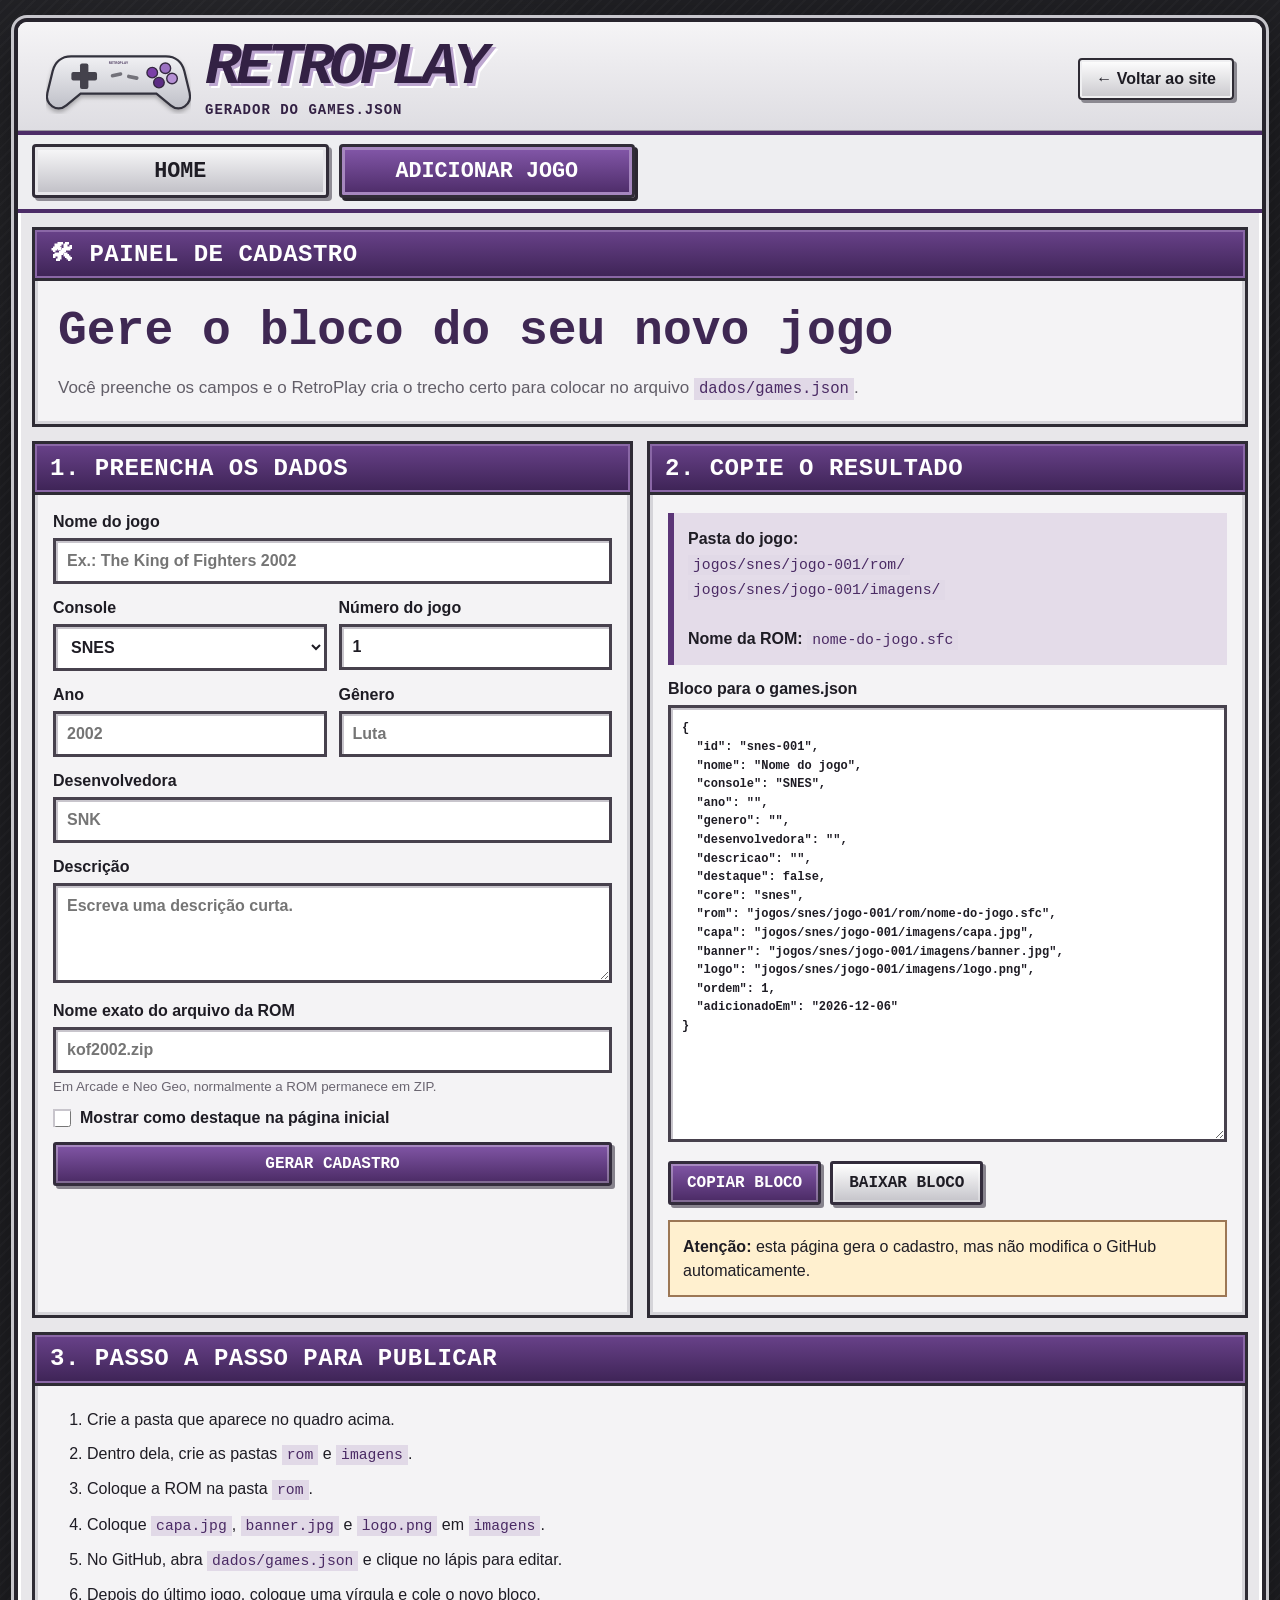
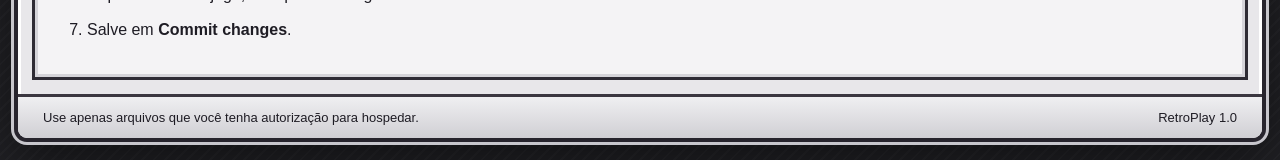
==== admin.html @ 7046315f "Add files via upload" ====
<!doctype html>
<html lang="pt-BR">
<head>
  <meta charset="utf-8">
  <meta name="viewport" content="width=device-width, initial-scale=1">
  <meta name="theme-color" content="#2f1d43">
  <title>RetroPlay — Adicionar jogo</title>
  <link rel="icon" href="assets/icone-controle.svg">
  <link rel="stylesheet" href="css/style.css">
</head>
<body>
  <div class="page-shell">
    <header class="site-header compact-header">
      <a class="logo-area" href="index.html">
        <img src="assets/controle-retro.svg" alt="" class="logo-controller">
        <div>
          <div class="logo-title">RETROPLAY</div>
          <div class="logo-subtitle">GERADOR DO GAMES.JSON</div>
        </div>
      </a>
      <a href="index.html" class="utility-btn">← Voltar ao site</a>
    </header>

    <nav class="main-nav">
      <a class="nav-tab" href="index.html">HOME</a>
      <a class="nav-tab active" href="admin.html">ADICIONAR JOGO</a>
    </nav>

    <main class="admin-page">
      <section class="admin-intro window">
        <div class="window-title">🛠 PAINEL DE CADASTRO</div>
        <div class="admin-intro-content">
          <h1>Gere o bloco do seu novo jogo</h1>
          <p>Você preenche os campos e o RetroPlay cria o trecho certo para colocar no arquivo <code>dados/games.json</code>.</p>
        </div>
      </section>

      <section class="admin-columns">
        <form id="game-form" class="window admin-form">
          <div class="window-title">1. PREENCHA OS DADOS</div>
          <div class="form-body">
            <label>Nome do jogo
              <input id="game-name" required placeholder="Ex.: The King of Fighters 2002">
            </label>

            <div class="form-row">
              <label>Console
                <select id="game-console">
                  <option value="SNES|snes|sfc">SNES</option>
                  <option value="Game Boy|gb|gb">Game Boy</option>
                  <option value="Game Boy Color|gb|gbc">Game Boy Color</option>
                  <option value="Game Boy Advance|gba|gba">Game Boy Advance</option>
                  <option value="Nintendo 64|n64|z64">Nintendo 64</option>
                  <option value="Arcade|arcade|zip">Arcade — FBNeo</option>
                  <option value="Neo Geo|arcade|zip">Neo Geo — FBNeo</option>
                </select>
              </label>

              <label>Número do jogo
                <input id="game-number" type="number" min="1" value="1">
              </label>
            </div>

            <div class="form-row">
              <label>Ano
                <input id="game-year" inputmode="numeric" placeholder="2002">
              </label>
              <label>Gênero
                <input id="game-genre" placeholder="Luta">
              </label>
            </div>

            <label>Desenvolvedora
              <input id="game-developer" placeholder="SNK">
            </label>

            <label>Descrição
              <textarea id="game-description" rows="4" placeholder="Escreva uma descrição curta."></textarea>
            </label>

            <label>Nome exato do arquivo da ROM
              <input id="game-rom" placeholder="kof2002.zip">
              <small>Em Arcade e Neo Geo, normalmente a ROM permanece em ZIP.</small>
            </label>

            <label class="checkbox-label">
              <input id="game-featured" type="checkbox">
              Mostrar como destaque na página inicial
            </label>

            <button class="purple-button form-submit" type="submit">GERAR CADASTRO</button>
          </div>
        </form>

        <section class="window result-panel">
          <div class="window-title">2. COPIE O RESULTADO</div>
          <div class="result-body">
            <div id="folder-guide" class="folder-guide">Preencha o formulário para ver a pasta correta.</div>

            <label>Bloco para o games.json
              <textarea id="json-output" rows="22" readonly></textarea>
            </label>

            <div class="result-actions">
              <button id="copy-button" class="purple-button" type="button">COPIAR BLOCO</button>
              <button id="download-button" class="gray-button" type="button">BAIXAR BLOCO</button>
            </div>

            <div class="notice">
              <strong>Atenção:</strong> esta página gera o cadastro, mas não modifica o GitHub automaticamente.
            </div>
          </div>
        </section>
      </section>

      <section class="window tutorial-window">
        <div class="window-title">3. PASSO A PASSO PARA PUBLICAR</div>
        <ol>
          <li>Crie a pasta que aparece no quadro acima.</li>
          <li>Dentro dela, crie as pastas <code>rom</code> e <code>imagens</code>.</li>
          <li>Coloque a ROM na pasta <code>rom</code>.</li>
          <li>Coloque <code>capa.jpg</code>, <code>banner.jpg</code> e <code>logo.png</code> em <code>imagens</code>.</li>
          <li>No GitHub, abra <code>dados/games.json</code> e clique no lápis para editar.</li>
          <li>Depois do último jogo, coloque uma vírgula e cole o novo bloco.</li>
          <li>Salve em <strong>Commit changes</strong>.</li>
        </ol>
      </section>
    </main>

    <footer class="site-footer">
      <span>Use apenas arquivos que você tenha autorização para hospedar.</span>
      <span>RetroPlay 1.0</span>
    </footer>
  </div>

  <script src="js/admin.js"></script>
</body>
</html>
---- css/style.css ----
:root {
  --outer: #202024;
  --paper: #e8e7ea;
  --paper-2: #d5d4da;
  --paper-3: #f4f3f5;
  --ink: #1e1c24;
  --muted: #696672;
  --purple: #4d2d68;
  --purple-2: #704398;
  --purple-3: #9b78bb;
  --lavender: #cbb8db;
  --border: #2e2b34;
  --soft-border: #9b99a2;
  --shadow: #0e0d11;
  --white: #ffffff;
  --danger: #932c53;
  --pixel-font: "Courier New", "Lucida Console", monospace;
  --body-font: Arial, Helvetica, sans-serif;
}

* { box-sizing: border-box; }

html { scroll-behavior: smooth; }

body {
  margin: 0;
  min-height: 100vh;
  color: var(--ink);
  background:
    radial-gradient(circle at 20% 10%, rgba(255,255,255,.05), transparent 20%),
    repeating-linear-gradient(135deg, rgba(255,255,255,.025) 0 2px, transparent 2px 8px),
    var(--outer);
  font-family: var(--body-font);
  image-rendering: auto;
}

button, input, select, textarea { font: inherit; }
button, a { -webkit-tap-highlight-color: transparent; }
a { color: inherit; text-decoration: none; }
button { cursor: pointer; }
.hidden { display: none !important; }

.page-shell {
  width: min(1280px, calc(100% - 28px));
  margin: 18px auto;
  border: 4px solid #27242d;
  outline: 3px solid #c7c6cc;
  border-radius: 13px;
  background: var(--paper);
  box-shadow: 0 18px 55px rgba(0,0,0,.5), inset 0 0 0 3px #fff;
  overflow: hidden;
}

.site-header {
  min-height: 126px;
  display: flex;
  align-items: center;
  justify-content: space-between;
  gap: 28px;
  padding: 18px 28px 12px;
  background: linear-gradient(#f5f4f6, #dedde2);
  border-bottom: 1px solid #9b99a1;
}

.compact-header { min-height: 108px; }

.logo-area {
  display: flex;
  align-items: center;
  gap: 14px;
  min-width: 0;
}

.logo-controller {
  width: 145px;
  max-height: 82px;
  object-fit: contain;
}

.logo-title {
  color: #332144;
  font-family: var(--pixel-font);
  font-size: clamp(32px, 5vw, 60px);
  font-weight: 900;
  font-style: italic;
  line-height: .9;
  letter-spacing: -5px;
  text-shadow: 3px 3px 0 #bda7d0, 5px 5px 0 #fff;
}

.logo-subtitle {
  margin-top: 8px;
  color: #332144;
  font-family: var(--pixel-font);
  font-size: clamp(9px, 1.3vw, 14px);
  font-weight: 900;
  letter-spacing: 1px;
}

.header-tools {
  display: grid;
  grid-template-columns: repeat(2, auto);
  justify-content: end;
  gap: 9px;
}

.utility-btn {
  min-height: 42px;
  display: inline-flex;
  align-items: center;
  justify-content: center;
  padding: 8px 16px;
  color: var(--ink);
  border: 2px solid var(--border);
  border-radius: 4px;
  background: linear-gradient(#fff, #c9c8cd);
  box-shadow: inset 0 0 0 2px #efeff1, 3px 3px 0 #8b8991;
  font-weight: 800;
}

.utility-btn:hover,
.utility-btn.active {
  color: #fff;
  background: linear-gradient(#7e51a5, #4b2b66);
  box-shadow: inset 0 0 0 2px #a484c0, 3px 3px 0 #29242e;
}

.welcome {
  grid-column: 1 / -1;
  text-align: right;
  color: #3f2c50;
  font-size: 13px;
  font-weight: 800;
}

.main-nav {
  display: grid;
  grid-template-columns: repeat(4, 1fr);
  gap: 10px;
  padding: 9px 14px 11px;
  border-top: 4px solid var(--purple);
  border-bottom: 4px solid var(--purple);
  background: #eeeef1;
}

.nav-tab {
  min-height: 54px;
  display: grid;
  place-items: center;
  padding: 8px;
  border: 3px solid #312c38;
  border-radius: 4px;
  background: linear-gradient(#f9f9fa, #bfbec5);
  box-shadow: inset 0 0 0 3px #e7e6ea, 3px 3px 0 #8f8c95;
  font-family: var(--pixel-font);
  font-size: clamp(14px, 1.7vw, 23px);
  font-weight: 900;
}

.nav-tab:hover,
.nav-tab.active {
  color: #fff;
  background: linear-gradient(#8458aa, #4c2b67);
  box-shadow: inset 0 0 0 3px #a687bf, 3px 3px 0 #2b2730;
}

.portal-grid {
  display: grid;
  grid-template-columns: 285px minmax(0, 1fr);
  gap: 14px;
  padding: 14px;
}

.sidebar,
.main-column {
  display: grid;
  align-content: start;
  gap: 14px;
}

.window {
  border: 3px solid var(--border);
  background: var(--paper-3);
  box-shadow: inset 0 0 0 3px #d5d4d9;
}

.window-title {
  min-height: 51px;
  display: flex;
  align-items: center;
  justify-content: space-between;
  gap: 12px;
  padding: 9px 15px;
  color: #fff;
  border-bottom: 3px solid var(--border);
  background: linear-gradient(#69428a, #3d2355);
  box-shadow: inset 0 0 0 2px #8a67a6;
  font-family: var(--pixel-font);
  font-size: clamp(15px, 2vw, 24px);
  font-weight: 900;
  letter-spacing: .5px;
}

.small-title {
  min-height: 54px;
  color: #3b2550;
  background: #f0eff2;
  border-bottom: 4px double #583773;
  box-shadow: none;
  font-size: 23px;
}

.vault-list {
  display: grid;
  padding: 6px 12px;
}

.vault-item {
  display: grid;
  grid-template-columns: 62px minmax(0, 1fr) 16px;
  align-items: center;
  gap: 10px;
  min-height: 91px;
  padding: 10px 0;
  border-bottom: 2px dashed #aaa3b2;
}

.vault-item img {
  width: 58px;
  height: 68px;
  object-fit: cover;
  border: 3px solid #302d36;
  background: #c3c0ca;
}

.vault-item strong {
  font-family: var(--pixel-font);
  font-size: 16px;
  line-height: 1.08;
  text-transform: uppercase;
}

.vault-arrow { color: var(--purple); font-size: 18px; }

.vault-more {
  display: grid;
  grid-template-columns: 58px minmax(0, 1fr) 18px;
  align-items: center;
  gap: 12px;
  margin: 10px;
  padding: 9px;
  border: 3px solid #3c3445;
  background: linear-gradient(#fff, #d1d0d6);
  box-shadow: inset 0 0 0 2px #eeeef0, 3px 3px 0 #8e8995;
  color: #39214d;
  font-family: var(--pixel-font);
  font-size: 14px;
  font-weight: 900;
}

.vault-more img { width: 50px; }

.retro-tip {
  position: relative;
  min-height: 205px;
  padding: 16px 18px 20px;
}

.tip-title {
  color: #37234c;
  font-family: var(--pixel-font);
  font-size: 18px;
  font-weight: 900;
}

.retro-tip p {
  max-width: 220px;
  margin-bottom: 0;
  font-size: 15px;
  line-height: 1.48;
}

.pixel-mascot {
  position: absolute;
  right: 15px;
  bottom: 10px;
  font-size: 38px;
}

.featured-label {
  padding: 10px 16px 4px;
  font-size: 17px;
}

.featured-layout {
  display: grid;
  grid-template-columns: minmax(0, 1.6fr) minmax(260px, .9fr);
  gap: 12px;
  padding: 8px 12px 14px;
}

.featured-art {
  position: relative;
  min-height: 370px;
  display: grid;
  place-items: center;
  overflow: hidden;
  border: 4px double #37333e;
  background: linear-gradient(#e2e1e5, #bab9c0);
}

.featured-art > img {
  position: absolute;
  inset: 0;
  width: 100%;
  height: 100%;
  object-fit: cover;
  opacity: .22;
  filter: grayscale(.2);
}

.featured-art::after {
  content: "";
  position: absolute;
  inset: 0;
  background: linear-gradient(135deg, rgba(255,255,255,.22), rgba(70,43,94,.18));
}

.console-placeholder {
  position: relative;
  z-index: 2;
  width: min(92%, 640px);
}

.console-placeholder img { width: 100%; display: block; }

.feature-copy {
  min-width: 0;
  padding: 14px 15px;
  border: 2px solid #b2afb7;
  background: #e7e5e9;
}

.feature-copy h2 {
  margin: 0 0 16px;
  color: #4b2c64;
  font-family: var(--pixel-font);
  font-size: clamp(21px, 2.5vw, 31px);
}

.feature-copy ul {
  margin: 0 0 24px;
  padding: 0;
  list-style: none;
}

.feature-copy li {
  position: relative;
  margin: 0 0 16px;
  padding-left: 24px;
  line-height: 1.35;
}

.feature-copy li::before {
  content: "";
  position: absolute;
  left: 3px;
  top: .42em;
  width: 10px;
  height: 10px;
  border-radius: 2px;
  background: var(--purple);
}

.purple-button,
.gray-button {
  min-height: 44px;
  display: inline-flex;
  align-items: center;
  justify-content: center;
  padding: 8px 16px;
  border: 3px solid #332c3c;
  border-radius: 3px;
  font-family: var(--pixel-font);
  font-weight: 900;
  box-shadow: inset 0 0 0 2px rgba(255,255,255,.3), 3px 3px 0 #87838d;
}

.purple-button {
  color: #fff;
  background: linear-gradient(#8156a6, #4a2a64);
}

.purple-button:hover { filter: brightness(1.12); }
.purple-button.disabled { opacity: .55; pointer-events: none; }

.gray-button {
  color: var(--ink);
  background: linear-gradient(#fff, #c4c3c9);
}

.console-buttons {
  display: grid;
  grid-template-columns: repeat(4, minmax(0, 1fr));
  gap: 10px;
  padding: 14px;
}

.console-filter {
  min-height: 78px;
  display: grid;
  place-items: center;
  gap: 5px;
  padding: 10px 6px;
  color: #38244a;
  border: 3px solid #3b3541;
  background: linear-gradient(#fafafa, #cfced4);
  box-shadow: inset 0 0 0 2px #eeeef1, 3px 3px 0 #99969e;
  font-family: var(--pixel-font);
  font-weight: 900;
  text-align: center;
}

.console-filter small {
  color: #67636d;
  font-family: var(--body-font);
  font-size: 11px;
}

.console-filter:hover,
.console-filter.active {
  color: #fff;
  background: linear-gradient(#8156a6, #4a2a64);
}

.console-filter.active small { color: #e2d7eb; }

.library-tools {
  display: grid;
  grid-template-columns: minmax(0, 1fr) 190px;
  gap: 12px;
  padding: 14px;
  border-bottom: 2px solid #b8b5bd;
  background: #dedde2;
}

.search-field {
  display: grid;
  grid-template-columns: 34px minmax(0, 1fr);
  align-items: center;
  border: 3px solid #403b45;
  background: #fff;
  box-shadow: inset 2px 2px 0 #bbb9c0;
}

.search-field span {
  text-align: center;
  font-size: 26px;
}

.search-field input,
.library-tools select {
  min-height: 44px;
  width: 100%;
  border: 0;
  outline: 0;
  color: var(--ink);
  background: transparent;
}

.library-tools select {
  padding: 0 10px;
  border: 3px solid #403b45;
  background: #fff;
}

.games-grid {
  display: grid;
  grid-template-columns: repeat(3, minmax(0, 1fr));
  gap: 13px;
  padding: 14px;
}

.game-card {
  position: relative;
  overflow: hidden;
  border: 3px solid #39343f;
  background: #e6e5e9;
  box-shadow: inset 0 0 0 2px #fff, 4px 4px 0 #aaa6af;
  transition: transform .16s ease;
}

.game-card:hover { transform: translateY(-3px); }

.card-cover {
  position: relative;
  aspect-ratio: 4 / 3;
  overflow: hidden;
  border-bottom: 3px solid #39343f;
  background: #aaa6b0;
}

.card-cover > img {
  width: 100%;
  height: 100%;
  object-fit: cover;
}

.card-system {
  position: absolute;
  left: 8px;
  top: 8px;
  padding: 5px 8px;
  color: #fff;
  background: rgba(56,32,75,.92);
  border: 2px solid #d7c5e4;
  font-family: var(--pixel-font);
  font-size: 10px;
  font-weight: 900;
}

.card-favorite {
  position: absolute;
  right: 8px;
  top: 8px;
  width: 38px;
  height: 38px;
  display: grid;
  place-items: center;
  border: 2px solid #302b36;
  background: #f0eff2;
  font-size: 21px;
  z-index: 3;
}

.card-favorite.active {
  color: #fff;
  background: #5d347b;
}

.card-body { padding: 12px; }

.card-body h3 {
  min-height: 44px;
  margin: 0 0 8px;
  color: #332143;
  font-family: var(--pixel-font);
  font-size: 17px;
  line-height: 1.15;
}

.card-meta {
  display: flex;
  flex-wrap: wrap;
  gap: 5px 10px;
  color: #625e68;
  font-size: 12px;
}

.card-play {
  margin-top: 12px;
  width: 100%;
  min-height: 39px;
  display: grid;
  place-items: center;
  color: #fff;
  border: 2px solid #342d3c;
  background: linear-gradient(#744b96, #48275f);
  font-family: var(--pixel-font);
  font-weight: 900;
}

.empty-state {
  padding: 50px 20px;
  text-align: center;
  color: #625e68;
}

.empty-state span {
  display: block;
  font-size: 52px;
}

.empty-state strong {
  display: block;
  margin-top: 9px;
  color: #3a2849;
  font-family: var(--pixel-font);
  font-size: 19px;
}

.site-footer {
  display: flex;
  justify-content: space-between;
  gap: 18px;
  padding: 13px 25px;
  border-top: 3px solid #3b3740;
  background: linear-gradient(#efeff1, #d0cfd4);
  font-size: 13px;
}

/* Player */
.player-page {
  color: #f4f2f7;
  background: #111017;
}

.player-topbar {
  min-height: 67px;
  display: grid;
  grid-template-columns: auto minmax(0, 1fr) auto;
  align-items: center;
  gap: 16px;
  padding: 10px 18px;
  border-bottom: 4px solid #6c4290;
  background: #25212b;
}

.player-back,
.player-topbar button {
  padding: 10px 13px;
  color: #fff;
  border: 2px solid #aaa4af;
  background: linear-gradient(#69428a, #402557);
  font-family: var(--pixel-font);
  font-weight: 900;
}

.player-game-title {
  min-width: 0;
  text-align: center;
}

.player-game-title strong,
.player-game-title span { display: block; }

.player-game-title strong {
  overflow: hidden;
  color: #fff;
  font-family: var(--pixel-font);
  font-size: clamp(15px, 2vw, 23px);
  text-overflow: ellipsis;
  white-space: nowrap;
}

.player-game-title span {
  margin-top: 4px;
  color: #c9aede;
  font-size: 12px;
}

.emulator-stage {
  position: relative;
  min-height: calc(100vh - 67px);
  display: grid;
  place-items: center;
  padding: 14px;
  background: #000;
}

#game {
  width: min(1280px, 100%);
  height: min(820px, calc(100vh - 100px));
}

.player-status {
  position: absolute;
  z-index: 5;
  text-align: center;
  color: #c8becf;
}

.loading-pixel {
  width: 42px;
  height: 42px;
  margin: 0 auto 18px;
  border: 6px solid #37273f;
  border-top-color: #b782db;
  animation: rotate .8s steps(8) infinite;
}

@keyframes rotate { to { transform: rotate(360deg); } }

.player-info {
  display: grid;
  grid-template-columns: 190px minmax(0, 800px);
  justify-content: center;
  gap: 26px;
  padding: 48px 20px;
  background: #201c25;
  border-top: 4px solid #6c4290;
}

.player-cover {
  width: 190px;
  aspect-ratio: 3 / 4;
  object-fit: cover;
  border: 4px solid #a996b6;
}

.genre-badge {
  display: inline-block;
  padding: 7px 10px;
  color: #201426;
  background: #b889d6;
  font-weight: 900;
}

.player-info h1 {
  margin: 12px 0;
  font-family: var(--pixel-font);
  font-size: clamp(28px, 5vw, 50px);
}

.player-info p {
  color: #c8c1cc;
  line-height: 1.65;
}

.info-list {
  display: flex;
  flex-wrap: wrap;
  gap: 32px;
  margin-top: 25px;
}

.info-list small,
.info-list strong { display: block; }

.info-list small { color: #b792cf; }
.info-list strong { margin-top: 5px; }

/* Admin */
.admin-page { padding: 14px; }

.admin-intro-content { padding: 23px; }

.admin-intro h1 {
  margin: 0 0 8px;
  color: #3f2853;
  font-family: var(--pixel-font);
  font-size: clamp(27px, 4vw, 48px);
}

.admin-intro p {
  margin-bottom: 0;
  color: #625e68;
  font-size: 17px;
  line-height: 1.55;
}

.admin-columns {
  display: grid;
  grid-template-columns: 1fr 1fr;
  gap: 14px;
  margin-top: 14px;
}

.form-body,
.result-body { padding: 18px; }

.admin-form label,
.result-panel label {
  display: block;
  margin-bottom: 15px;
  font-weight: 800;
}

.admin-form input,
.admin-form select,
.admin-form textarea,
.result-panel textarea {
  width: 100%;
  margin-top: 7px;
  padding: 11px;
  color: var(--ink);
  border: 3px solid #47414d;
  outline: 0;
  background: #fff;
  box-shadow: inset 2px 2px 0 #c8c5cc;
}

.admin-form input:focus,
.admin-form select:focus,
.admin-form textarea:focus { border-color: #714696; }

.admin-form small {
  display: block;
  margin-top: 6px;
  color: #6a6570;
  font-weight: 400;
}

.form-row {
  display: grid;
  grid-template-columns: 1fr 1fr;
  gap: 12px;
}

.checkbox-label {
  display: flex !important;
  align-items: center;
  gap: 9px;
}

.checkbox-label input {
  width: 18px;
  height: 18px;
  margin: 0;
}

.form-submit { width: 100%; }

.folder-guide {
  margin-bottom: 15px;
  padding: 14px;
  border-left: 6px solid #5b3577;
  background: #e4dce9;
  line-height: 1.55;
}

.result-panel textarea {
  min-height: 390px;
  resize: vertical;
  font-family: var(--pixel-font);
  font-size: 12px;
  line-height: 1.55;
}

.result-actions {
  display: flex;
  flex-wrap: wrap;
  gap: 9px;
}

.notice {
  margin-top: 15px;
  padding: 13px;
  border: 2px solid #9c7755;
  background: #fff0cf;
  line-height: 1.45;
}

.tutorial-window { margin-top: 14px; }

.tutorial-window ol {
  margin: 0;
  padding: 22px 30px 25px 52px;
}

.tutorial-window li {
  margin-bottom: 11px;
  line-height: 1.45;
}

code {
  padding: 2px 5px;
  color: #4a2a64;
  background: #e1d9e7;
  font-family: var(--pixel-font);
  font-size: .92em;
}

@media (max-width: 1020px) {
  .site-header { align-items: flex-start; }
  .logo-controller { width: 110px; }
  .portal-grid { grid-template-columns: 235px minmax(0, 1fr); }
  .featured-layout { grid-template-columns: 1fr; }
  .featured-art { min-height: 300px; }
  .feature-copy { display: grid; grid-template-columns: 1fr auto; gap: 0 20px; align-items: start; }
  .feature-copy h2 { grid-column: 1 / -1; }
  .console-buttons { grid-template-columns: repeat(3, minmax(0, 1fr)); }
  .games-grid { grid-template-columns: repeat(2, minmax(0, 1fr)); }
}

@media (max-width: 760px) {
  .page-shell {
    width: calc(100% - 10px);
    margin: 5px auto;
    border-width: 2px;
    outline-width: 1px;
    border-radius: 5px;
  }

  .site-header {
    min-height: 0;
    display: grid;
    padding: 13px;
  }

  .logo-area { width: 100%; }
  .logo-controller { width: 85px; }
  .logo-title { font-size: clamp(27px, 10vw, 43px); letter-spacing: -3px; }
  .logo-subtitle { font-size: 8px; }

  .header-tools {
    width: 100%;
    grid-template-columns: repeat(2, 1fr);
  }

  .welcome { text-align: center; }

  .main-nav {
    grid-template-columns: repeat(2, 1fr);
    gap: 6px;
    padding: 7px;
  }

  .nav-tab { min-height: 46px; font-size: 13px; }

  .portal-grid {
    grid-template-columns: 1fr;
    padding: 8px;
  }

  .sidebar { order: 2; }
  .main-column { order: 1; }

  .sidebar .retro-tip { display: none; }

  .vault-list {
    grid-template-columns: repeat(2, 1fr);
    gap: 7px;
  }

  .vault-item {
    grid-template-columns: 48px minmax(0, 1fr);
    min-height: 71px;
    padding: 6px;
    border: 2px solid #aaa3b2;
  }

  .vault-item img { width: 45px; height: 54px; }
  .vault-item strong { font-size: 11px; }
  .vault-arrow { display: none; }

  .featured-label { font-size: 14px; }
  .featured-layout { padding: 7px; }
  .featured-art { min-height: 230px; }

  .feature-copy {
    display: block;
    padding: 13px;
  }

  .feature-copy li { margin-bottom: 10px; }
  .console-buttons { grid-template-columns: repeat(2, minmax(0, 1fr)); padding: 8px; }
  .console-filter { min-height: 62px; font-size: 12px; }

  .library-tools {
    grid-template-columns: 1fr;
    padding: 8px;
  }

  .games-grid {
    grid-template-columns: repeat(2, minmax(0, 1fr));
    gap: 8px;
    padding: 8px;
  }

  .game-card { box-shadow: inset 0 0 0 1px #fff, 2px 2px 0 #aaa6af; }
  .card-body { padding: 9px; }
  .card-body h3 { min-height: 35px; font-size: 12px; }
  .card-meta { font-size: 10px; }
  .card-system { font-size: 8px; }
  .card-play { min-height: 34px; font-size: 11px; }

  .site-footer {
    flex-direction: column;
    padding: 12px;
    text-align: center;
  }

  .player-topbar {
    grid-template-columns: auto minmax(0, 1fr);
  }

  .player-topbar button {
    grid-column: 1 / -1;
    width: 100%;
  }

  #game { height: min(72vh, 650px); }

  .player-info {
    grid-template-columns: 95px minmax(0, 1fr);
    gap: 14px;
    padding: 26px 13px;
  }

  .player-cover { width: 95px; }
  .player-info h1 { font-size: 23px; }
  .player-info p { font-size: 13px; }

  .admin-columns { grid-template-columns: 1fr; }
  .form-row { grid-template-columns: 1fr; gap: 0; }
  .result-panel textarea { min-height: 310px; }
}

@media (max-width: 430px) {
  .games-grid { grid-template-columns: 1fr 1fr; }
  .window-title { font-size: 13px; min-height: 43px; }
  .small-title { font-size: 19px; }
}
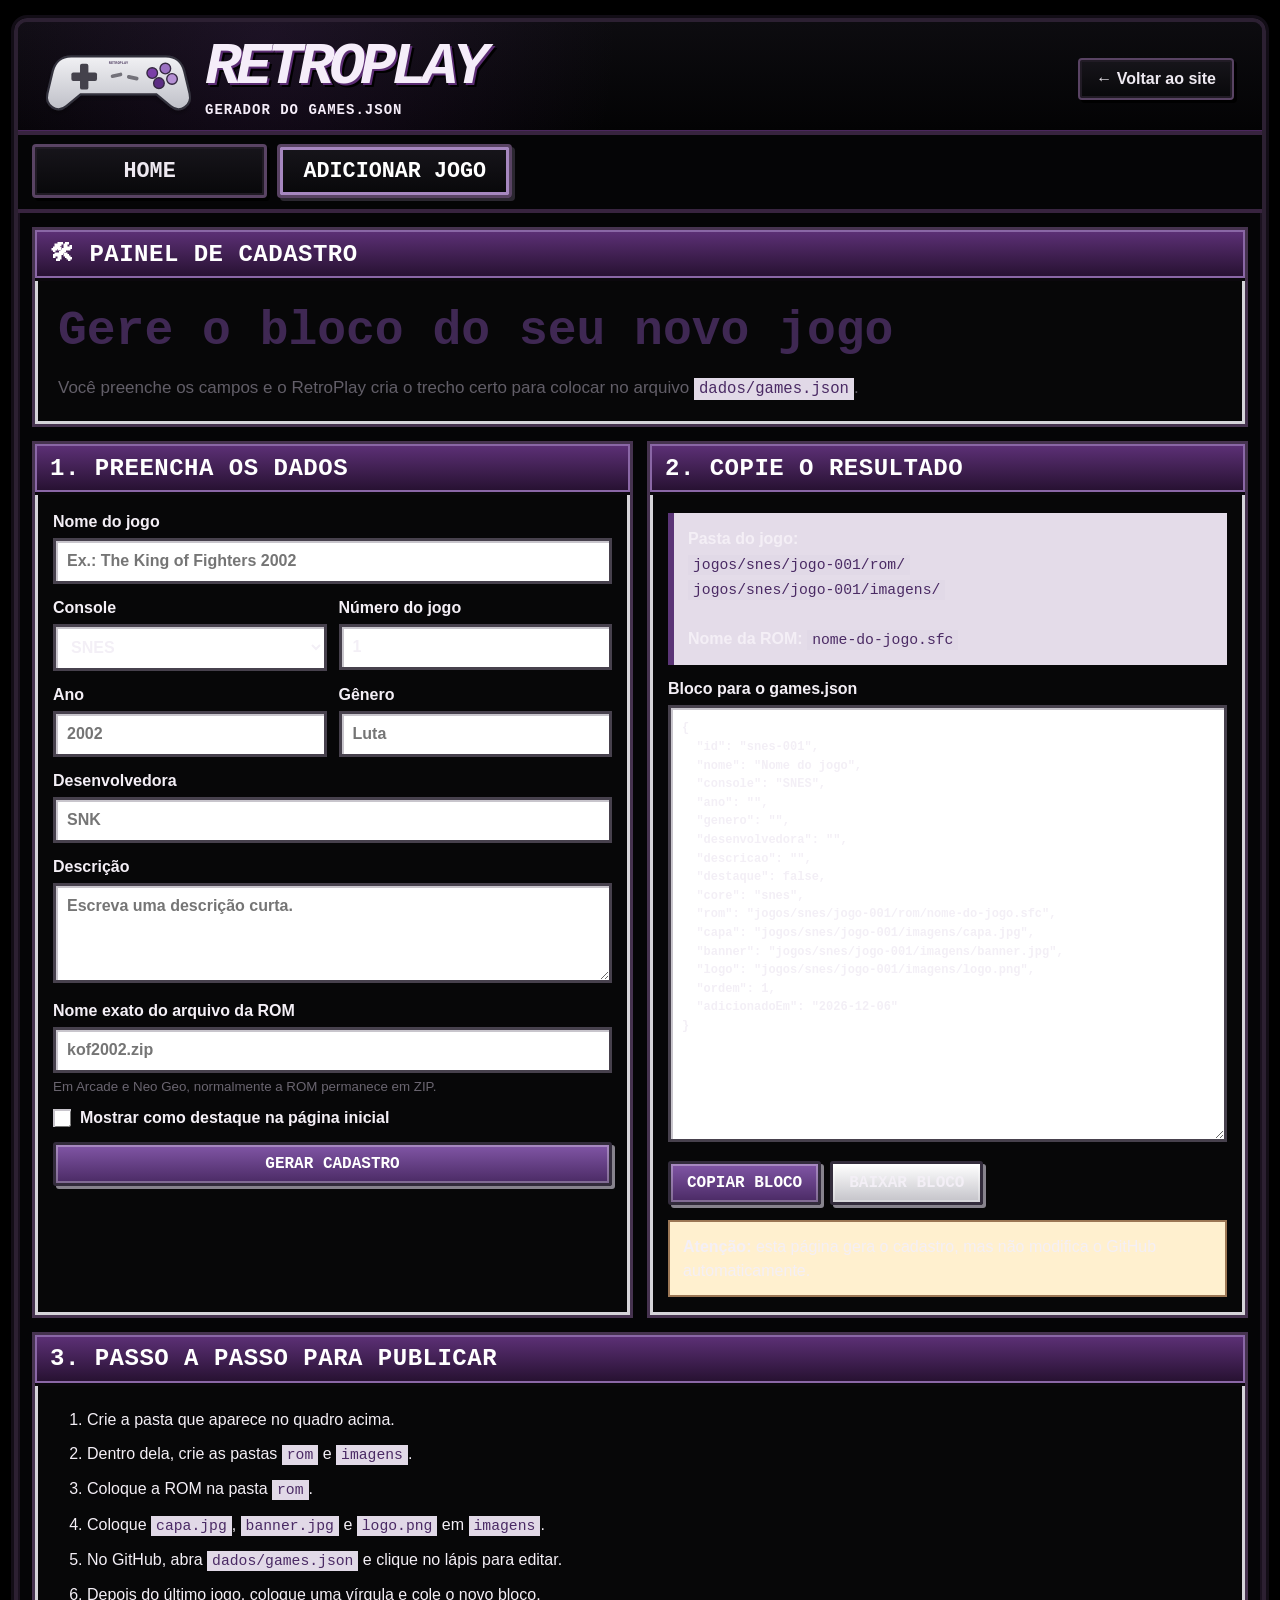
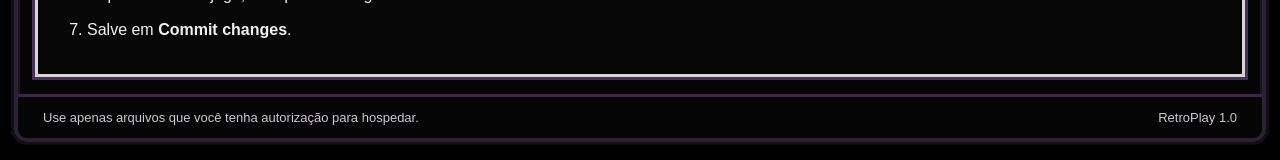
==== commit bf112346: "Add files via upload" ====
--- a/admin.html
+++ b/admin.html
@@ -3,6 +3,7 @@
 <head>
   <meta charset="utf-8">
   <meta name="viewport" content="width=device-width, initial-scale=1">
+  <meta name="robots" content="noindex,follow">
   <meta name="theme-color" content="#2f1d43">
   <title>RetroPlay — Adicionar jogo</title>
   <link rel="icon" href="assets/icone-controle.svg">
--- a/css/style.css
+++ b/css/style.css
@@ -136,7 +136,7 @@
 
 .main-nav {
   display: grid;
-  grid-template-columns: repeat(4, 1fr);
+  grid-template-columns: repeat(5, 1fr);
   gap: 10px;
   padding: 9px 14px 11px;
   border-top: 4px solid var(--purple);
@@ -1003,3 +1003,1838 @@
   .window-title { font-size: 13px; min-height: 43px; }
   .small-title { font-size: 19px; }
 }
+
+/* =========================================================
+   RETROPLAY — TEMA DE CAPAS ESTILO GALERIA SNES
+   Atualização visual: cartões somente com a arte, título
+   sobreposto, console no topo e data no rodapé.
+   ========================================================= */
+
+.games-grid {
+  grid-template-columns: repeat(4, minmax(0, 1fr));
+  gap: 16px;
+  padding: 16px;
+}
+
+.game-card {
+  position: relative;
+  aspect-ratio: 4 / 3;
+  overflow: hidden;
+  border: 0;
+  border-radius: 12px;
+  background: #11151b;
+  box-shadow:
+    0 8px 18px rgba(0, 0, 0, .28),
+    inset 0 0 0 1px rgba(255, 255, 255, .08);
+  transition: transform .18s ease, box-shadow .18s ease;
+}
+
+.game-card:hover {
+  transform: translateY(-5px) scale(1.015);
+  box-shadow:
+    0 13px 28px rgba(0, 0, 0, .38),
+    inset 0 0 0 1px rgba(255, 255, 255, .15);
+}
+
+.card-cover {
+  position: absolute;
+  inset: 0;
+  width: 100%;
+  height: 100%;
+  aspect-ratio: auto;
+  overflow: hidden;
+  border: 0;
+  background: #151a21;
+}
+
+.card-cover::after {
+  content: "";
+  position: absolute;
+  inset: 0;
+  z-index: 1;
+  pointer-events: none;
+  background:
+    linear-gradient(to bottom,
+      rgba(0, 0, 0, .05) 0%,
+      rgba(0, 0, 0, 0) 48%,
+      rgba(0, 0, 0, .15) 64%,
+      rgba(0, 0, 0, .92) 100%);
+}
+
+.card-cover > img {
+  width: 100%;
+  height: 100%;
+  object-fit: cover;
+  object-position: center;
+  transition: transform .25s ease, filter .25s ease;
+}
+
+.game-card:hover .card-cover > img {
+  transform: scale(1.035);
+  filter: saturate(1.08) contrast(1.03);
+}
+
+.card-system {
+  position: absolute;
+  left: 50%;
+  top: 11px;
+  z-index: 4;
+  transform: translateX(-50%);
+  max-width: calc(100% - 92px);
+  padding: 5px 10px;
+  overflow: hidden;
+  border: 1px solid rgba(255, 255, 255, .22);
+  border-radius: 4px;
+  color: #fff;
+  background: rgba(15, 18, 23, .72);
+  box-shadow: 0 2px 8px rgba(0, 0, 0, .28);
+  font-family: Arial, Helvetica, sans-serif;
+  font-size: 11px;
+  font-weight: 700;
+  line-height: 1;
+  text-align: center;
+  text-overflow: ellipsis;
+  white-space: nowrap;
+  backdrop-filter: blur(3px);
+}
+
+.card-favorite {
+  position: absolute;
+  right: 9px;
+  top: 9px;
+  z-index: 12;
+  width: 32px;
+  height: 32px;
+  display: grid;
+  place-items: center;
+  border: 1px solid rgba(255, 255, 255, .3);
+  border-radius: 50%;
+  color: #fff;
+  background: rgba(9, 11, 15, .72);
+  box-shadow: 0 3px 9px rgba(0, 0, 0, .35);
+  font-size: 17px;
+  opacity: 0;
+  transition: opacity .18s ease, transform .18s ease, background .18s ease;
+}
+
+.game-card:hover .card-favorite,
+.card-favorite:focus,
+.card-favorite.active {
+  opacity: 1;
+}
+
+.card-favorite:hover {
+  transform: scale(1.08);
+}
+
+.card-favorite.active {
+  color: #ffe45c;
+  background: rgba(63, 35, 84, .94);
+}
+
+.card-body {
+  position: absolute;
+  inset: 0;
+  z-index: 3;
+  padding: 0;
+  pointer-events: none;
+}
+
+.card-body h3 {
+  position: absolute;
+  left: 10px;
+  right: 10px;
+  bottom: 27px;
+  z-index: 4;
+  min-height: 0;
+  margin: 0;
+  overflow: hidden;
+  color: #fff;
+  font-family: Arial, Helvetica, sans-serif;
+  font-size: clamp(15px, 1.35vw, 21px);
+  font-weight: 900;
+  line-height: 1.08;
+  text-align: center;
+  text-overflow: ellipsis;
+  white-space: nowrap;
+  text-shadow:
+    -2px -2px 0 #111,
+     2px -2px 0 #111,
+    -2px  2px 0 #111,
+     2px  2px 0 #111,
+     0 3px 5px rgba(0, 0, 0, .8);
+}
+
+.card-meta {
+  position: absolute;
+  right: 10px;
+  bottom: 7px;
+  z-index: 4;
+  display: block;
+  color: #fff;
+  font-family: Arial, Helvetica, sans-serif;
+  font-size: 11px;
+  font-style: italic;
+  font-weight: 800;
+  line-height: 1;
+  text-shadow:
+    -1px -1px 0 #111,
+     1px -1px 0 #111,
+    -1px  1px 0 #111,
+     1px  1px 0 #111;
+}
+
+.card-meta span:last-child {
+  display: none;
+}
+
+.card-play {
+  position: absolute;
+  inset: 0;
+  z-index: 8;
+  width: auto;
+  min-height: 0;
+  margin: 0;
+  border: 0;
+  background: transparent;
+  box-shadow: none;
+  color: transparent;
+  font-size: 0;
+  pointer-events: auto;
+}
+
+.card-play:focus-visible {
+  outline: 4px solid #fff;
+  outline-offset: -5px;
+  border-radius: 12px;
+}
+
+@media (max-width: 1180px) {
+  .games-grid {
+    grid-template-columns: repeat(3, minmax(0, 1fr));
+  }
+}
+
+@media (max-width: 820px) {
+  .games-grid {
+    grid-template-columns: repeat(2, minmax(0, 1fr));
+    gap: 10px;
+    padding: 10px;
+  }
+
+  .game-card {
+    border-radius: 9px;
+  }
+
+  .card-body h3 {
+    left: 7px;
+    right: 7px;
+    bottom: 23px;
+    font-size: clamp(12px, 3.8vw, 17px);
+  }
+
+  .card-meta {
+    right: 7px;
+    bottom: 6px;
+    font-size: 9px;
+  }
+
+  .card-system {
+    top: 7px;
+    max-width: calc(100% - 60px);
+    padding: 4px 7px;
+    font-size: 8px;
+  }
+
+  .card-favorite {
+    right: 6px;
+    top: 6px;
+    width: 27px;
+    height: 27px;
+    font-size: 14px;
+    opacity: .82;
+  }
+}
+
+@media (max-width: 390px) {
+  .games-grid {
+    gap: 7px;
+    padding: 7px;
+  }
+
+  .card-body h3 {
+    bottom: 19px;
+    font-size: 11px;
+  }
+
+  .card-meta {
+    font-size: 8px;
+  }
+}
+
+
+/* =========================================================
+   RETROPLAY — MEMÓRIA, DESTAQUE DIÁRIO E IPHONE
+   ========================================================= */
+
+button.nav-tab {
+  width: 100%;
+  color: inherit;
+  cursor: pointer;
+}
+
+.memory-nav {
+  color: #fff;
+  background: linear-gradient(#6f477f, #362040);
+}
+
+body.memory-clearing::after {
+  content: "";
+  position: fixed;
+  inset: 0;
+  z-index: 999999;
+  background: #000;
+}
+
+/* A área de destaque passa a mostrar a capa verdadeira do jogo. */
+.featured-art {
+  isolation: isolate;
+  min-height: 370px;
+  padding: 18px;
+  background:
+    radial-gradient(circle at center, rgba(126, 81, 165, .34), transparent 56%),
+    linear-gradient(145deg, #aaa7b3, #686470);
+}
+
+.featured-art > #featured-banner {
+  position: relative;
+  inset: auto;
+  z-index: 3;
+  width: auto;
+  max-width: 92%;
+  height: min(338px, 90%);
+  max-height: 338px;
+  object-fit: contain;
+  opacity: 1;
+  filter: none;
+  border: 3px solid rgba(255,255,255,.7);
+  box-shadow: 0 14px 28px rgba(0,0,0,.45);
+}
+
+.featured-art::after {
+  z-index: 2;
+  pointer-events: none;
+  background:
+    linear-gradient(135deg, rgba(255,255,255,.17), transparent 42%),
+    repeating-linear-gradient(0deg, rgba(255,255,255,.025) 0 1px, transparent 1px 4px);
+}
+
+.console-placeholder[hidden] { display: none !important; }
+
+.player-actions {
+  display: flex;
+  justify-content: flex-end;
+  gap: 8px;
+}
+
+.player-topbar .clear-player-memory {
+  background: linear-gradient(#58525e, #2e2932);
+}
+
+.emulator-stage.memory-cleared,
+body.memory-cleared,
+body.memory-cleared main,
+body.memory-cleared #game {
+  background: #000 !important;
+}
+
+body.memory-cleared #game,
+body.memory-cleared .player-status {
+  visibility: hidden;
+}
+
+/* Fullscreen real. */
+.emulator-stage:fullscreen,
+.emulator-stage:-webkit-full-screen {
+  width: 100vw;
+  height: 100vh;
+  height: 100dvh;
+  min-height: 0;
+  padding: 0;
+  background: #000;
+}
+
+.emulator-stage:fullscreen #game,
+.emulator-stage:-webkit-full-screen #game {
+  width: 100%;
+  height: 100%;
+  max-width: none;
+  max-height: none;
+}
+
+/* Fallback de tela cheia para Safari/iPhone quando a API é recusada. */
+html.retro-pseudo-fullscreen,
+body.retro-pseudo-fullscreen {
+  position: fixed;
+  inset: 0;
+  width: 100%;
+  height: 100%;
+  overflow: hidden;
+  overscroll-behavior: none;
+  background: #000;
+}
+
+body.retro-pseudo-fullscreen .player-topbar {
+  position: fixed;
+  inset: 0;
+  z-index: 10002;
+  min-height: 0;
+  padding: 0;
+  display: block;
+  pointer-events: none;
+  border: 0;
+  background: transparent;
+}
+
+body.retro-pseudo-fullscreen .player-back,
+body.retro-pseudo-fullscreen .player-game-title,
+body.retro-pseudo-fullscreen .clear-player-memory {
+  display: none !important;
+}
+
+body.retro-pseudo-fullscreen .player-actions {
+  display: block;
+}
+
+body.retro-pseudo-fullscreen #fullscreen-button {
+  position: fixed;
+  top: calc(env(safe-area-inset-top, 0px) + 8px);
+  right: calc(env(safe-area-inset-right, 0px) + 8px);
+  z-index: 10004;
+  width: auto;
+  padding: 9px 12px;
+  pointer-events: auto;
+  border: 1px solid rgba(255,255,255,.6);
+  background: rgba(25, 20, 29, .82);
+  backdrop-filter: blur(8px);
+  -webkit-backdrop-filter: blur(8px);
+}
+
+body.retro-pseudo-fullscreen main {
+  position: fixed;
+  inset: 0;
+  z-index: 10000;
+  width: 100vw;
+  height: 100vh;
+  height: 100dvh;
+  overflow: hidden;
+  background: #000;
+}
+
+body.retro-pseudo-fullscreen .emulator-stage {
+  position: fixed;
+  inset: 0;
+  width: 100vw;
+  height: 100vh;
+  height: 100dvh;
+  min-height: 0;
+  padding: 0;
+  background: #000;
+  touch-action: none;
+}
+
+body.retro-pseudo-fullscreen #game {
+  width: 100%;
+  height: 100%;
+  max-width: none;
+  max-height: none;
+}
+
+body.retro-pseudo-fullscreen .player-info {
+  display: none;
+}
+
+@supports (-webkit-touch-callout: none) {
+  body.retro-pseudo-fullscreen main,
+  body.retro-pseudo-fullscreen .emulator-stage {
+    min-height: -webkit-fill-available;
+  }
+}
+
+@media (max-width: 820px) {
+  .featured-art {
+    min-height: 260px;
+    padding: 12px;
+  }
+
+  .featured-art > #featured-banner {
+    height: min(235px, 92%);
+    max-height: 235px;
+  }
+
+  .player-actions {
+    grid-column: 1 / -1;
+    display: grid;
+    grid-template-columns: 1fr 1fr;
+    width: 100%;
+  }
+
+  .player-actions button {
+    width: 100%;
+  }
+}
+
+@media (max-width: 440px) {
+  .player-actions {
+    grid-template-columns: 1fr;
+  }
+}
+
+/* =========================================================
+   RETROPLAY ARENA — FASE 1
+   Salas locais sincronizadas entre abas do mesmo navegador.
+   ========================================================= */
+
+.arena-nav {
+  color: #fff;
+  background:
+    linear-gradient(135deg, rgba(255,255,255,.12), transparent 35%),
+    linear-gradient(#704c91, #3f2455);
+}
+
+.arena-main {
+  display: grid;
+  gap: 14px;
+  padding: 14px;
+}
+
+.arena-version {
+  padding: 5px 9px;
+  border: 1px solid rgba(255,255,255,.55);
+  background: rgba(0,0,0,.2);
+  font-size: .72em;
+}
+
+.arena-hero-body {
+  display: grid;
+  grid-template-columns: minmax(0, 1fr) minmax(280px, 420px);
+  align-items: center;
+  gap: 24px;
+  padding: 23px;
+  background:
+    linear-gradient(135deg, rgba(113,69,148,.14), transparent 48%),
+    #f1f0f3;
+}
+
+.arena-kicker {
+  display: inline-block;
+  margin-bottom: 6px;
+  color: var(--purple);
+  font-family: var(--pixel-font);
+  font-size: 13px;
+  font-weight: 900;
+  letter-spacing: 1px;
+}
+
+.arena-hero h1 {
+  max-width: 760px;
+  margin: 0 0 9px;
+  color: #34223f;
+  font-family: var(--pixel-font);
+  font-size: clamp(24px, 3vw, 39px);
+  line-height: 1.04;
+}
+
+.arena-hero p {
+  margin: 0;
+  color: #5d5862;
+  line-height: 1.55;
+}
+
+.server-status {
+  display: flex;
+  align-items: center;
+  gap: 13px;
+  min-height: 87px;
+  padding: 14px;
+  border: 2px solid #6d6474;
+  background: linear-gradient(#fff, #d9d6de);
+  box-shadow: inset 0 0 0 2px #eeeaf1, 4px 4px 0 #8c8791;
+}
+
+.server-status .status-light {
+  width: 18px;
+  height: 18px;
+  flex: 0 0 auto;
+  border-radius: 50%;
+  background: #c38d21;
+  box-shadow: 0 0 0 4px rgba(195,141,33,.18), 0 0 15px rgba(195,141,33,.6);
+}
+
+.server-status div {
+  display: grid;
+  gap: 5px;
+}
+
+.server-status strong {
+  color: #5c4210;
+  font-family: var(--pixel-font);
+  font-size: 14px;
+}
+
+.server-status small {
+  color: #625d68;
+  line-height: 1.35;
+}
+
+.arena-tools-grid {
+  display: grid;
+  grid-template-columns: repeat(2, minmax(0, 1fr));
+  gap: 14px;
+}
+
+.small-arena-title {
+  min-height: 44px;
+  font-size: clamp(14px, 1.5vw, 19px);
+}
+
+.arena-form-panel {
+  display: grid;
+  grid-template-columns: minmax(0, 1fr) auto;
+  align-items: end;
+  gap: 10px;
+  padding: 14px;
+}
+
+.arena-form-panel label,
+.room-create-form label {
+  display: grid;
+  gap: 6px;
+}
+
+.arena-form-panel label > span,
+.room-create-form label > span {
+  color: #493456;
+  font-family: var(--pixel-font);
+  font-size: 11px;
+  font-weight: 900;
+}
+
+.arena-form-panel input,
+.room-create-form select {
+  width: 100%;
+  min-height: 43px;
+  padding: 9px 11px;
+  border: 2px solid #4e4855;
+  border-radius: 2px;
+  color: #27232b;
+  background: #fff;
+  box-shadow: inset 2px 2px 0 #cfccd3;
+}
+
+.arena-button {
+  min-height: 43px;
+  white-space: nowrap;
+}
+
+.arena-help-strip {
+  padding: 11px 15px;
+  color: #4c365c;
+  border-bottom: 2px solid #9f99a5;
+  background: #e9e1ef;
+  font-size: 13px;
+  line-height: 1.45;
+}
+
+.arena-help-strip strong {
+  font-family: var(--pixel-font);
+}
+
+.arena-rooms-grid {
+  display: grid;
+  grid-template-columns: repeat(3, minmax(0, 1fr));
+  gap: 13px;
+  padding: 14px;
+}
+
+.arena-room-card {
+  min-width: 0;
+  border: 3px solid #332e39;
+  background: #e9e8ec;
+  box-shadow: inset 0 0 0 3px #fff, 4px 4px 0 #918d97;
+}
+
+.arena-room-card > header {
+  min-height: 71px;
+  display: flex;
+  align-items: center;
+  justify-content: space-between;
+  gap: 9px;
+  padding: 10px;
+  color: #fff;
+  background: linear-gradient(#5f3a7b, #38204b);
+  border-bottom: 3px solid #332e39;
+}
+
+.arena-room-card > header > div {
+  display: flex;
+  align-items: baseline;
+  gap: 7px;
+  font-family: var(--pixel-font);
+}
+
+.arena-room-card > header small {
+  font-weight: 900;
+}
+
+.arena-room-card > header strong {
+  font-size: 35px;
+  line-height: 1;
+}
+
+.room-status-pill {
+  display: inline-flex;
+  align-items: center;
+  justify-content: center;
+  min-height: 28px;
+  padding: 5px 8px;
+  border: 1px solid rgba(255,255,255,.48);
+  border-radius: 4px;
+  color: #fff;
+  background: #6d6671;
+  font-family: var(--pixel-font);
+  font-size: 10px;
+  font-weight: 900;
+  text-align: center;
+}
+
+.room-status-pill.free { background: #2e7d4c; }
+.room-status-pill.waiting { background: #a06f18; }
+.room-status-pill.occupied { background: #65457c; }
+.room-status-pill.ready { background: #9b2e52; }
+
+.room-card-body {
+  min-height: 248px;
+  padding: 12px;
+}
+
+.room-create-form {
+  display: grid;
+  gap: 12px;
+}
+
+.privacy-check {
+  grid-template-columns: auto minmax(0, 1fr);
+  align-items: center;
+  gap: 8px !important;
+  min-height: 38px;
+  padding: 7px;
+  border: 1px dashed #9b94a0;
+  background: #f5f4f6;
+}
+
+.privacy-check input {
+  width: 18px;
+  height: 18px;
+}
+
+.privacy-check span {
+  font-family: var(--body-font) !important;
+  font-size: 12px !important;
+}
+
+.room-game-preview {
+  display: grid;
+  grid-template-columns: 112px minmax(0, 1fr);
+  gap: 11px;
+  align-items: start;
+}
+
+.room-game-preview img {
+  width: 112px;
+  height: 142px;
+  object-fit: cover;
+  border: 3px solid #302b35;
+  background: #c7c3cc;
+  box-shadow: 3px 3px 0 #96919b;
+}
+
+.room-game-preview > div {
+  min-width: 0;
+  display: grid;
+  gap: 8px;
+}
+
+.room-game-preview strong {
+  overflow: hidden;
+  color: #362244;
+  font-family: var(--pixel-font);
+  font-size: 18px;
+  line-height: 1.05;
+  text-overflow: ellipsis;
+}
+
+.room-game-preview small,
+.room-game-preview span {
+  color: #5e5963;
+  font-size: 12px;
+  line-height: 1.35;
+}
+
+.room-card-actions {
+  margin-top: 15px;
+}
+
+.room-card-actions button {
+  width: 100%;
+}
+
+.arena-room-card > footer {
+  min-height: 39px;
+  display: flex;
+  justify-content: space-between;
+  gap: 8px;
+  padding: 10px;
+  border-top: 2px solid #9c98a1;
+  background: #d4d2d8;
+  color: #4e4753;
+  font-family: var(--pixel-font);
+  font-size: 10px;
+  font-weight: 900;
+}
+
+.active-room-layout {
+  display: grid;
+  gap: 18px;
+  padding: 17px;
+  background:
+    radial-gradient(circle at 50% 38%, rgba(111,70,145,.15), transparent 36%),
+    #eeedf0;
+}
+
+.window-title-button {
+  min-height: 30px;
+  padding: 5px 9px;
+  color: #fff;
+  border: 1px solid rgba(255,255,255,.65);
+  background: rgba(0,0,0,.25);
+  font-family: var(--pixel-font);
+  font-size: 10px;
+  font-weight: 900;
+}
+
+.active-room-game {
+  display: grid;
+  grid-template-columns: 170px minmax(0, 1fr);
+  align-items: center;
+  gap: 18px;
+  max-width: 720px;
+  margin: 0 auto;
+}
+
+.active-room-game > img {
+  width: 170px;
+  height: 210px;
+  object-fit: cover;
+  border: 4px solid #312b37;
+  background: #c8c4cd;
+  box-shadow: 6px 6px 0 #9c96a1;
+}
+
+.active-room-game h2 {
+  margin: 10px 0 6px;
+  color: #3f2850;
+  font-family: var(--pixel-font);
+  font-size: clamp(25px, 4vw, 44px);
+  line-height: 1;
+}
+
+.active-room-game p {
+  margin: 0 0 14px;
+  color: #615b65;
+}
+
+.room-code-box {
+  display: inline-grid;
+  gap: 4px;
+  min-width: 180px;
+  padding: 10px 15px;
+  border: 2px dashed #65417d;
+  background: #fff;
+  text-align: center;
+}
+
+.room-code-box small {
+  color: #62556a;
+  font-family: var(--pixel-font);
+  font-size: 9px;
+  font-weight: 900;
+}
+
+.room-code-box strong {
+  color: #4c2c63;
+  font-family: var(--pixel-font);
+  font-size: 25px;
+  letter-spacing: 4px;
+}
+
+.arena-versus {
+  display: grid;
+  grid-template-columns: minmax(0, 1fr) auto minmax(0, 1fr);
+  align-items: center;
+  gap: 12px;
+  max-width: 860px;
+  width: 100%;
+  margin: 0 auto;
+}
+
+.player-slot {
+  min-height: 124px;
+  display: grid;
+  place-items: center;
+  align-content: center;
+  gap: 8px;
+  padding: 14px;
+  border: 3px solid #423b48;
+  background: linear-gradient(#fff, #d3d0d7);
+  box-shadow: inset 0 0 0 3px #edeaf0, 4px 4px 0 #99949e;
+  text-align: center;
+}
+
+.player-slot.ready {
+  border-color: #2f7047;
+  background: linear-gradient(#eefbf2, #b9dbc4);
+  box-shadow: inset 0 0 0 3px #dff3e5, 4px 4px 0 #689078;
+}
+
+.player-number {
+  color: #675372;
+  font-family: var(--pixel-font);
+  font-size: 11px;
+  font-weight: 900;
+}
+
+.player-slot strong {
+  color: #382348;
+  font-family: var(--pixel-font);
+  font-size: clamp(17px, 2.2vw, 27px);
+}
+
+.player-slot small {
+  color: #7a324d;
+  font-weight: 900;
+}
+
+.player-slot.ready small {
+  color: #24633b;
+}
+
+.versus-badge {
+  width: 66px;
+  height: 66px;
+  display: grid;
+  place-items: center;
+  border: 4px solid #332c39;
+  border-radius: 50%;
+  color: #fff;
+  background: linear-gradient(#9b3158, #4a2339);
+  box-shadow: inset 0 0 0 3px #bc6b89, 4px 4px 0 #8f8993;
+  font-family: var(--pixel-font);
+  font-size: 24px;
+  font-weight: 900;
+}
+
+.active-room-actions {
+  display: flex;
+  flex-wrap: wrap;
+  justify-content: center;
+  gap: 9px;
+}
+
+.arena-secondary-button,
+.arena-danger-button,
+.arena-start-button {
+  min-height: 43px;
+  padding: 9px 14px;
+  border: 2px solid #352f3b;
+  box-shadow: inset 0 0 0 2px #eeeaf0, 3px 3px 0 #88838d;
+  font-family: var(--pixel-font);
+  font-size: 12px;
+  font-weight: 900;
+}
+
+.arena-secondary-button {
+  color: #34283d;
+  background: linear-gradient(#fff, #c9c5ce);
+}
+
+.arena-danger-button {
+  color: #fff;
+  background: linear-gradient(#a84666, #61283c);
+}
+
+.arena-start-box {
+  max-width: 760px;
+  margin: 0 auto;
+  text-align: center;
+}
+
+.arena-start-button {
+  width: min(100%, 470px);
+  min-height: 58px;
+  color: #fff;
+  background: linear-gradient(#a33b60, #54243a);
+  box-shadow: inset 0 0 0 3px #c27792, 5px 5px 0 #79737d;
+  font-size: 16px;
+}
+
+.arena-start-button:disabled {
+  cursor: not-allowed;
+  color: #817a84;
+  background: linear-gradient(#d8d5dc, #b8b4bd);
+  box-shadow: inset 0 0 0 3px #e9e6eb, 4px 4px 0 #aaa5ae;
+}
+
+.arena-start-box p {
+  margin: 10px 0 0;
+  color: #68616d;
+  font-size: 12px;
+  line-height: 1.45;
+}
+
+.arena-roadmap .roadmap-grid {
+  display: grid;
+  grid-template-columns: repeat(3, minmax(0, 1fr));
+  gap: 12px;
+  padding: 14px;
+}
+
+.roadmap-step {
+  display: grid;
+  grid-template-columns: 52px minmax(0, 1fr);
+  gap: 11px;
+  align-items: center;
+  min-height: 102px;
+  padding: 12px;
+  border: 2px solid #68616d;
+  background: #e2e0e5;
+}
+
+.roadmap-step > strong {
+  width: 46px;
+  height: 46px;
+  display: grid;
+  place-items: center;
+  color: #fff;
+  background: #62566a;
+  font-family: var(--pixel-font);
+  font-size: 24px;
+}
+
+.roadmap-step div {
+  display: grid;
+  gap: 5px;
+}
+
+.roadmap-step b {
+  color: #432a53;
+  font-family: var(--pixel-font);
+}
+
+.roadmap-step small {
+  color: #665f6b;
+  line-height: 1.35;
+}
+
+.roadmap-step.done {
+  border-color: #3a704c;
+  background: #d9eadf;
+}
+
+.roadmap-step.done > strong {
+  background: #33704a;
+}
+
+.arena-invite-banner {
+  display: flex;
+  align-items: center;
+  justify-content: space-between;
+  gap: 14px;
+  padding: 13px 15px;
+  color: #402751;
+  border: 3px solid #56356d;
+  background: #efe2f7;
+  box-shadow: inset 0 0 0 3px #fff;
+}
+
+.arena-invite-banner > div {
+  display: grid;
+  gap: 4px;
+}
+
+.arena-invite-banner strong {
+  font-family: var(--pixel-font);
+}
+
+.arena-invite-banner small {
+  color: #775b82;
+}
+
+@media (max-width: 1050px) {
+  .arena-hero-body {
+    grid-template-columns: 1fr;
+  }
+
+  .arena-rooms-grid {
+    grid-template-columns: repeat(2, minmax(0, 1fr));
+  }
+
+  .arena-roadmap .roadmap-grid {
+    grid-template-columns: 1fr;
+  }
+}
+
+@media (max-width: 760px) {
+  .arena-main {
+    padding: 8px;
+    gap: 9px;
+  }
+
+  .arena-tools-grid,
+  .arena-rooms-grid {
+    grid-template-columns: 1fr;
+  }
+
+  .arena-form-panel {
+    grid-template-columns: 1fr;
+  }
+
+  .arena-form-panel .arena-button {
+    width: 100%;
+  }
+
+  .arena-hero-body {
+    padding: 15px;
+  }
+
+  .active-room-game {
+    grid-template-columns: 105px minmax(0, 1fr);
+    gap: 12px;
+  }
+
+  .active-room-game > img {
+    width: 105px;
+    height: 138px;
+  }
+
+  .room-code-box {
+    min-width: 150px;
+  }
+
+  .arena-versus {
+    grid-template-columns: 1fr;
+  }
+
+  .versus-badge {
+    width: 50px;
+    height: 50px;
+    margin: -4px auto;
+    font-size: 18px;
+  }
+
+  .active-room-actions {
+    display: grid;
+    grid-template-columns: 1fr;
+  }
+
+  .active-room-actions button {
+    width: 100%;
+  }
+
+  .arena-invite-banner {
+    align-items: stretch;
+    flex-direction: column;
+  }
+}
+
+@media (max-width: 420px) {
+  .room-game-preview {
+    grid-template-columns: 88px minmax(0, 1fr);
+  }
+
+  .room-game-preview img {
+    width: 88px;
+    height: 118px;
+  }
+
+  .active-room-game {
+    grid-template-columns: 1fr;
+    justify-items: center;
+    text-align: center;
+  }
+
+  .active-room-game > img {
+    width: 150px;
+    height: 188px;
+  }
+
+  .room-code-box {
+    width: 100%;
+  }
+}
+
+/* =========================================================
+   CONSOLE CORNER — 3 CENÁRIOS ALEATÓRIOS
+   ========================================================= */
+
+.featured-window {
+  background: #050507;
+}
+
+.featured-window .featured-label {
+  color: #f4f0f7;
+  background: #08080b;
+}
+
+.featured-window .featured-label strong {
+  color: #aa56e5;
+  font-family: var(--pixel-font);
+}
+
+.featured-layout {
+  background: #07070a;
+}
+
+.featured-art {
+  isolation: isolate;
+  min-height: 430px;
+  padding: 24px;
+  border: 5px solid #050505;
+  outline: 2px solid #552e69;
+  outline-offset: -9px;
+  background-color: #050507;
+  background-image:
+    linear-gradient(rgba(0,0,0,.20), rgba(0,0,0,.42)),
+    var(--console-corner-background, linear-gradient(145deg, #1a1221, #050506));
+  background-size: cover;
+  background-position: center;
+  background-repeat: no-repeat;
+  box-shadow:
+    inset 0 0 0 2px rgba(160,67,210,.30),
+    inset 0 -90px 110px rgba(0,0,0,.36);
+  transition: opacity .38s ease, filter .38s ease;
+}
+
+.featured-art.console-corner-loading {
+  opacity: .68;
+  filter: brightness(.65);
+}
+
+.featured-art.console-corner-ready {
+  opacity: 1;
+}
+
+.featured-art::before {
+  content: "";
+  position: absolute;
+  inset: 0;
+  z-index: 1;
+  pointer-events: none;
+  background:
+    radial-gradient(circle at center, transparent 26%, rgba(0,0,0,.08) 50%, rgba(0,0,0,.58) 100%),
+    linear-gradient(to bottom, rgba(0,0,0,.02), rgba(0,0,0,.16));
+}
+
+.featured-art::after {
+  content: "";
+  position: absolute;
+  inset: 0;
+  z-index: 2;
+  pointer-events: none;
+  background:
+    linear-gradient(125deg, rgba(255,255,255,.035), transparent 35%),
+    repeating-linear-gradient(0deg, rgba(255,255,255,.012) 0 1px, transparent 1px 4px);
+}
+
+/* Capa: remove a borda branca e aplica contorno preto. */
+.featured-art > #featured-banner {
+  position: relative;
+  inset: auto;
+  z-index: 4;
+  width: auto;
+  max-width: 88%;
+  height: min(375px, 91%);
+  max-height: 375px;
+  object-fit: contain;
+  opacity: 1;
+  filter:
+    drop-shadow(0 18px 13px rgba(0,0,0,.62))
+    drop-shadow(0 0 2px #000);
+  border: 5px solid #030303;
+  outline: 1px solid rgba(123,46,161,.70);
+  outline-offset: 2px;
+  border-radius: 2px;
+  box-shadow:
+    0 16px 34px rgba(0,0,0,.70),
+    0 0 0 2px #000;
+}
+
+.feature-copy {
+  color: #f3eff6;
+  border: 2px solid #422b50;
+  background:
+    radial-gradient(circle at 76% 14%, rgba(91,39,116,.18), transparent 35%),
+    linear-gradient(145deg, #0b0a0e, #050507);
+  box-shadow:
+    inset 0 0 0 2px rgba(150,71,194,.12),
+    0 5px 12px rgba(0,0,0,.32);
+}
+
+.feature-copy h2 {
+  color: #a953df;
+  text-shadow: 0 2px 0 #000;
+}
+
+.feature-copy li {
+  color: #f4f0f6;
+}
+
+.feature-copy li::marker {
+  color: #8b35bb;
+}
+
+@media (prefers-reduced-motion: no-preference) and (min-width: 821px) {
+  .featured-art.console-corner-ready {
+    animation: console-corner-drift 18s ease-in-out infinite alternate;
+  }
+
+  @keyframes console-corner-drift {
+    from { background-position: 48% 50%; }
+    to   { background-position: 52% 50%; }
+  }
+}
+
+@media (max-width: 820px) {
+  .featured-art {
+    min-height: 330px;
+    padding: 17px;
+    outline-offset: -7px;
+  }
+
+  .featured-art > #featured-banner {
+    height: min(290px, 90%);
+    max-height: 290px;
+    max-width: 88%;
+    border-width: 4px;
+  }
+}
+
+@media (max-width: 480px) {
+  .featured-art {
+    min-height: 285px;
+    padding: 14px;
+  }
+
+  .featured-art > #featured-banner {
+    height: min(245px, 90%);
+    max-height: 245px;
+    border-width: 3px;
+  }
+}
+
+/* =========================================================
+   RETROPLAY — TEMA PRETO COMPLETO
+   ========================================================= */
+
+:root {
+  --outer: #000000;
+  --paper: #070708;
+  --paper-2: #0d0d10;
+  --paper-3: #121216;
+  --ink: #f3eff6;
+  --muted: #b7afbd;
+  --border: #4e3b58;
+  --soft-border: #312936;
+  --white: #ffffff;
+}
+
+html,
+body {
+  background: #000 !important;
+  color: #f3eff6;
+}
+
+body {
+  background-image: none !important;
+}
+
+.page-shell {
+  background: #050506 !important;
+  border-color: #2c2032;
+  outline-color: #120d16;
+  box-shadow:
+    0 18px 55px rgba(0,0,0,.95),
+    inset 0 0 0 2px #1b1220;
+}
+
+.site-header,
+.compact-header {
+  background:
+    radial-gradient(circle at 20% 20%, rgba(116,55,151,.16), transparent 35%),
+    linear-gradient(#0d0c10, #030304) !important;
+  border-bottom-color: #4c285e;
+}
+
+.logo-title,
+.logo-subtitle,
+.welcome {
+  color: #f5edf9;
+}
+
+.logo-title {
+  text-shadow:
+    2px 2px 0 #5b2c73,
+    4px 4px 0 #000;
+}
+
+.utility-btn,
+.nav-tab,
+.console-filter,
+.sort-select,
+.search-box,
+.arena-form-panel input,
+.room-create-form select {
+  color: #eee9f1;
+  border-color: #594363;
+  background: linear-gradient(#17151b, #08080a) !important;
+  box-shadow:
+    inset 0 0 0 2px #211b25,
+    3px 3px 0 #000;
+}
+
+.main-nav,
+.library-toolbar,
+.site-footer {
+  background: #050506 !important;
+}
+
+.main-nav {
+  border-color: #38243f;
+}
+
+.window,
+.sidebar-card,
+.library-window,
+.featured-window,
+.console-window,
+.arena-room-card,
+.arena-roadmap,
+.active-room-window {
+  color: #f4eff6;
+  background: #070708 !important;
+  border-color: #46334f;
+}
+
+.window-title {
+  color: #fff;
+  background: linear-gradient(#5e3178, #25102f) !important;
+  border-bottom-color: #0b080d;
+}
+
+.sidebar-title,
+.vault-list,
+.vault-game,
+.tip-card,
+.featured-label,
+.feature-copy,
+.console-grid,
+.library-toolbar,
+.games-grid,
+.arena-form-panel,
+.room-card-body,
+.active-room-layout,
+.roadmap-grid,
+.arena-hero-body {
+  background-color: #070708 !important;
+  color: #f4eff6;
+}
+
+.vault-game,
+.console-filter,
+.game-card,
+.sidebar-card,
+.tip-card {
+  border-color: #3d2e45;
+}
+
+.vault-game:hover,
+.console-filter:hover {
+  background: #17101d !important;
+}
+
+.tip-card p,
+.feature-copy li,
+.room-game-preview small,
+.room-game-preview span,
+.roadmap-step small,
+.arena-start-box p,
+.arena-hero p {
+  color: #c9c1cd;
+}
+
+.search-box input,
+.arena-form-panel input {
+  color: #fff;
+  background: #020203 !important;
+}
+
+.search-box input::placeholder,
+.arena-form-panel input::placeholder {
+  color: #8d8492;
+}
+
+.game-card {
+  background: #050506;
+  box-shadow:
+    0 8px 18px rgba(0,0,0,.75),
+    inset 0 0 0 1px rgba(174,86,221,.12);
+}
+
+.card-cover {
+  background: #030304;
+}
+
+.feature-copy,
+.arena-room-card,
+.player-slot,
+.roadmap-step,
+.server-status {
+  background:
+    radial-gradient(circle at 75% 15%, rgba(100,42,127,.13), transparent 35%),
+    linear-gradient(145deg, #0c0b0f, #030304) !important;
+}
+
+.feature-copy h2,
+.active-room-game h2,
+.room-game-preview strong,
+.arena-hero h1,
+.roadmap-step b {
+  color: #b35de8;
+}
+
+.featured-layout,
+.site-main,
+.home-layout,
+.library-section {
+  background: #000 !important;
+}
+
+/* O cenário deve ficar visível atrás da capa. */
+.featured-art {
+}
+
+/* Garante capa com contorno preto, sem branco. */
+.featured-art > #featured-banner {
+  border-color: #000 !important;
+  outline-color: rgba(132,55,172,.72) !important;
+  box-shadow:
+    0 17px 36px rgba(0,0,0,.86),
+    0 0 0 3px #000 !important;
+}
+
+.site-footer {
+  color: #cfc6d3;
+  border-top-color: #41244d;
+}
+
+@media (max-width: 820px) {
+  .page-shell {
+    width: 100%;
+    margin: 0;
+    border-left-width: 2px;
+    border-right-width: 2px;
+    border-radius: 0;
+  }
+}
+
+
+/* CORREÇÃO: o cenário agora é colocado diretamente pelo JavaScript.
+   Assim ele não depende da pasta imagens nem do cache do iPhone. */
+#featured-art.featured-art {
+  background-color: #050506;
+  background-size: cover !important;
+  background-position: center center !important;
+  background-repeat: no-repeat !important;
+}
+
+#featured-art.featured-art::before {
+  background:
+    radial-gradient(circle at center,
+      transparent 34%,
+      rgba(0,0,0,.04) 57%,
+      rgba(0,0,0,.35) 100%) !important;
+}
+
+#featured-art.featured-art::after {
+  background:
+    linear-gradient(to bottom,
+      rgba(0,0,0,.02),
+      rgba(0,0,0,.13)) !important;
+}
+
+@media (max-width: 820px) {
+  #featured-art.featured-art {
+    background-position: center center !important;
+  }
+}
+
+
+/* CORREÇÃO FINAL DO FUNDO DO CONSOLE CORNER
+   O JavaScript define a imagem diretamente com prioridade máxima. */
+#featured-art.featured-art {
+  background-color: #050506 !important;
+  background-size: cover !important;
+  background-position: center center !important;
+  background-repeat: no-repeat !important;
+}
+
+#featured-art.featured-art::before {
+  opacity: .72;
+}
+
+#featured-art.featured-art::after {
+  opacity: .55;
+}
+
+/* =========================================================
+   RETROPLAY PERFORMANCE 2.0
+   ========================================================= */
+
+/* Reserva espaço e evita que a página “pule” enquanto as imagens chegam. */
+img {
+  content-visibility: auto;
+}
+
+.vault-item img,
+.card-cover > img,
+#featured-banner {
+  background: #09090c;
+}
+
+/* O cenário é carregado em arquivo WebP leve, sem Base64 dentro do JavaScript. */
+#featured-art.featured-art {
+  --console-corner-background: linear-gradient(145deg, #1a1221, #050506);
+  background-image:
+    linear-gradient(rgba(0,0,0,.18), rgba(0,0,0,.38)),
+    var(--console-corner-background) !important;
+  contain: layout paint;
+}
+
+#featured-art.console-corner-loading::before {
+  opacity: .9;
+}
+
+#featured-art.console-corner-loading {
+  filter: brightness(.78);
+}
+
+#featured-art.console-corner-ready {
+  filter: none;
+}
+
+/* A capa só aparece depois de estar decodificada, eliminando a imagem “pela metade”. */
+#featured-art.featured-cover-loading > #featured-banner {
+  opacity: 0;
+  transform: translateY(5px) scale(.985);
+}
+
+#featured-art > #featured-banner {
+  transition: opacity .28s ease, transform .28s ease;
+}
+
+/* Skeleton discreto durante o primeiro carregamento. */
+#featured-art.featured-cover-loading::after {
+  opacity: .75;
+  background:
+    linear-gradient(110deg, transparent 25%, rgba(180,91,225,.09) 40%, transparent 55%),
+    linear-gradient(to bottom, rgba(0,0,0,.02), rgba(0,0,0,.15)) !important;
+  background-size: 220% 100%, auto;
+  animation: retroplay-skeleton 1.15s linear infinite;
+}
+
+@keyframes retroplay-skeleton {
+  to { background-position: -120% 0, 0 0; }
+}
+
+.card-cover {
+  aspect-ratio: 4 / 3;
+  overflow: hidden;
+}
+
+.card-cover > img {
+  width: 100%;
+  height: 100%;
+  object-fit: cover;
+}
+
+@media (prefers-reduced-motion: reduce) {
+  #featured-art,
+  #featured-art > #featured-banner,
+  .game-card,
+  .card-cover > img {
+    animation: none !important;
+    transition: none !important;
+  }
+}
+
+/* =========================================================
+   RETROPLAY PERFORMANCE 2.1 — CORREÇÃO DO CONSOLE CORNER
+   ========================================================= */
+#featured-art.featured-art {
+  background-color: #09070b !important;
+  transition: filter .25s ease, opacity .25s ease;
+}
+
+#featured-art.console-corner-loading {
+  filter: brightness(.72);
+}
+
+#featured-art.console-corner-ready {
+  filter: none;
+}
+
+#featured-art.console-corner-error {
+  background-image:
+    radial-gradient(circle at center, rgba(126,81,165,.28), transparent 55%),
+    linear-gradient(145deg, #1a1221, #050506) !important;
+}
+
+
+/* =========================================================
+   RETROPLAY SERVER 1.0 — CONTA E LOGIN
+   ========================================================= */
+.account-button { text-decoration: none; display: inline-flex; align-items: center; }
+.auth-page { min-height: 100vh; background: radial-gradient(circle at top, #24132f, #050506 55%); color: #f5f1f7; }
+.auth-shell { width: min(92%, 460px); margin: 0 auto; padding: 48px 0; }
+.auth-logo { display:flex; align-items:center; justify-content:center; gap:12px; color:#fff; text-decoration:none; font-weight:900; letter-spacing:3px; font-size:1.4rem; margin-bottom:20px; }
+.auth-logo img { width:64px; height:48px; }
+.auth-card { background:rgba(14,12,18,.96); border:2px solid #56306f; box-shadow:0 18px 50px rgba(0,0,0,.45); padding:28px; border-radius:12px; text-align:center; }
+.auth-card h1 { margin:0 0 8px; }
+.auth-card > p { color:#bbb3c2; margin:0 0 22px; }
+.auth-form { display:grid; gap:14px; text-align:left; }
+.auth-form label { display:grid; gap:7px; font-weight:700; font-size:.9rem; }
+.auth-form input { width:100%; box-sizing:border-box; border:1px solid #5f5368; border-radius:7px; background:#09080b; color:#fff; padding:13px; font:inherit; }
+.auth-form input:focus { outline:2px solid #9e52c7; border-color:transparent; }
+.auth-submit { width:100%; border:0; cursor:pointer; text-align:center; margin-top:4px; }
+.auth-submit:disabled { opacity:.55; cursor:wait; }
+.auth-links { display:flex; flex-wrap:wrap; justify-content:center; gap:8px 14px; margin:20px 0; }
+.auth-links button { border:0; background:none; color:#c890e5; cursor:pointer; text-decoration:underline; }
+.auth-back { color:#cfc8d5; text-decoration:none; }
+.auth-message { padding:11px; border-radius:7px; margin:0 0 16px; background:#24202a; }
+.auth-message.error { background:#4b1820; color:#ffd8dd; }
+.auth-message.success { background:#153d2a; color:#d6ffe8; }
+.profile-avatar { font-size:4rem; }
+#profile-name { margin:8px 0 2px; }
+#profile-email { color:#bbb3c2; }
+.account-stats { display:grid; grid-template-columns:1fr 1fr; gap:10px; margin:22px 0; }
+.account-stats div { background:#0a090c; border:1px solid #493956; border-radius:8px; padding:14px 8px; display:grid; gap:4px; }
+.account-stats strong { font-size:1.7rem; color:#d992ff; }
+.account-stats span { font-size:.78rem; color:#bbb3c2; }
+
+/* RetroPlay Cloud 2.0 */
+.cloud-save-status {
+  align-self: center;
+  padding: 8px 10px;
+  border: 1px solid rgba(255,255,255,.3);
+  border-radius: 999px;
+  font-size: 12px;
+  font-weight: 800;
+  white-space: nowrap;
+  background: rgba(0,0,0,.35);
+}
+.cloud-save-status.synced { color: #a8ffc2; border-color: rgba(71,220,114,.65); }
+.cloud-save-status.syncing { color: #ffe39a; border-color: rgba(255,200,70,.65); }
+.cloud-save-status.error { color: #ffaaaa; border-color: rgba(255,90,90,.65); }
+.cloud-save-status.offline { color: #d1cad7; }
+@media (max-width: 820px) {
+  .cloud-save-status { grid-column: 1 / -1; text-align: center; }
+}
+
+/* RetroPlay Cloud 2.2 — controles visíveis no pseudo fullscreen do iPhone */
+body.retro-pseudo-fullscreen .cloud-save-status {
+  position: fixed;
+  top: calc(env(safe-area-inset-top, 0px) + 8px);
+  left: calc(env(safe-area-inset-left, 0px) + 8px);
+  z-index: 10004;
+  display: block !important;
+  max-width: calc(100vw - 96px);
+  overflow: hidden;
+  text-overflow: ellipsis;
+  pointer-events: none;
+  background: rgba(15, 12, 18, .82);
+  backdrop-filter: blur(8px);
+  -webkit-backdrop-filter: blur(8px);
+}
+
+body.retro-pseudo-fullscreen #fullscreen-button {
+  top: calc(env(safe-area-inset-top, 0px) + 52px);
+  padding: 7px 10px;
+  min-height: 34px;
+  font-size: 11px;
+}
+
+/* RetroPlay Translate 0.1 */
+.translate-screen-button {
+  border: 1px solid rgba(89, 224, 255, .55);
+  border-radius: 8px;
+  padding: 9px 12px;
+  background: linear-gradient(180deg, #123a49, #071d26);
+  color: #fff;
+  font-weight: 800;
+  cursor: pointer;
+}
+.translate-screen-button:disabled { opacity: .6; cursor: wait; }
+.translate-panel {
+  position: fixed;
+  inset: 0;
+  z-index: 999999;
+  display: none;
+  align-items: flex-end;
+  justify-content: center;
+  padding: max(16px, env(safe-area-inset-top)) 16px max(16px, env(safe-area-inset-bottom));
+  background: rgba(0, 0, 0, .72);
+  backdrop-filter: blur(5px);
+}
+.translate-panel.open { display: flex; }
+.translate-card {
+  width: min(760px, 100%);
+  max-height: min(80vh, 760px);
+  overflow: auto;
+  padding: 18px;
+  border: 1px solid rgba(102, 231, 255, .45);
+  border-radius: 16px;
+  background: rgba(5, 10, 16, .98);
+  box-shadow: 0 18px 60px rgba(0,0,0,.7);
+  color: #fff;
+}
+.translate-card-header { display:flex; align-items:flex-start; justify-content:space-between; gap:16px; }
+.translate-card-header small { color:#67e6ff; font-weight:900; letter-spacing:.08em; }
+.translate-card-header h2 { margin:4px 0 0; font-size:1.35rem; }
+#translate-close {
+  width:38px; height:38px; border:0; border-radius:50%;
+  background:#242b32; color:#fff; font-size:28px; line-height:1; cursor:pointer;
+}
+.translate-status { margin:16px 0 10px; color:#c9d3da; }
+.translate-progress { height:7px; overflow:hidden; border-radius:999px; background:#1c2630; }
+.translate-progress span { display:block; width:0; height:100%; background:#67e6ff; transition:width .2s ease; }
+.translate-text-block { margin-top:14px; padding:14px; border-radius:12px; background:#121820; border:1px solid #25313d; }
+.translate-text-block.translated { background:#071c14; border-color:#174c36; }
+.translate-text-block small { color:#94a9b8; font-weight:900; letter-spacing:.06em; }
+.translate-text-block p { margin:8px 0 0; white-space:pre-wrap; font-size:1.05rem; line-height:1.45; }
+.translate-text-block.translated p { color:#e9fff5; font-size:1.15rem; font-weight:700; }
+.translate-hint { margin:14px 2px 0; color:#8fa0ab; font-size:.88rem; line-height:1.4; }
+@media (max-width: 720px) {
+  .player-actions { gap:6px; }
+  .translate-screen-button { order: -1; width:100%; }
+  .translate-card { max-height:85vh; }
+}
